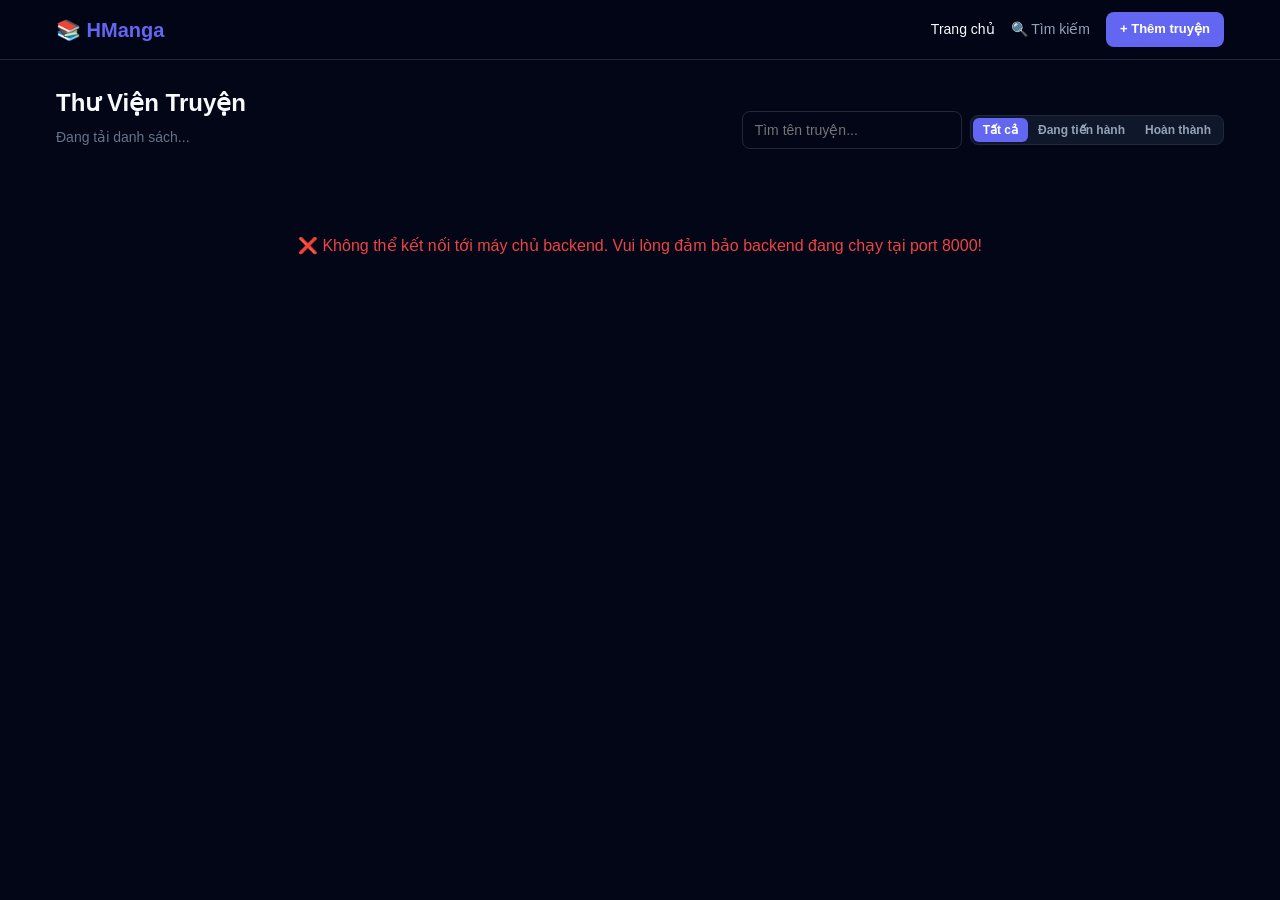
==== frontend/index.html @ 230e5580 "Migrate frontend from Next.js to HTML5, CSS3 and Vanilla JS" ====
<!DOCTYPE html>
<html lang="vi">
<head>
    <meta charset="UTF-8">
    <meta name="viewport" content="width=device-width, initial-scale=1.0">
    <title>HManga Library — Thư viện truyện tranh cá nhân</title>
    <link rel="stylesheet" href="style.css">
</head>
<body>
    <!-- Navbar -->
    <nav class="navbar">
        <div class="nav-container">
            <a href="index.html" class="nav-brand">📚 HManga</a>
            <div class="nav-links">
                <a href="index.html" class="nav-link active">Trang chủ</a>
                <a href="search.html" class="nav-link">🔍 Tìm kiếm</a>
                <a href="add.html" class="btn-add">+ Thêm truyện</a>
            </div>
        </div>
    </nav>

    <!-- Main Content -->
    <main class="main-content">
        <div class="page-header" style="display: flex; justify-content: space-between; align-items: flex-end; flex-wrap: wrap; gap: 12px;">
            <div>
                <h1 class="page-title">Thư Viện Truyện</h1>
                <p class="page-subtitle" id="comic-count">Đang tải danh sách...</p>
            </div>
            
            <!-- Quick Search & Filter Controls -->
            <div style="display: flex; gap: 8px; flex-wrap: wrap; align-items: center;">
                <input type="text" id="quick-search" class="form-control" placeholder="Tìm tên truyện..." style="width: 220px;">
                
                <div style="display: flex; background: var(--bg-card); border: 1px solid var(--border-color); border-radius: 8px; padding: 2px;">
                    <button class="btn btn-sm btn-filter active" data-status="" style="color: #fff; background: var(--primary);">Tất cả</button>
                    <button class="btn btn-sm btn-filter" data-status="ongoing" style="color: var(--text-muted); background: transparent;">Đang tiến hành</button>
                    <button class="btn btn-sm btn-filter" data-status="completed" style="color: var(--text-muted); background: transparent;">Hoàn thành</button>
                </div>
            </div>
        </div>

        <!-- Comic Grid -->
        <div id="comic-grid" class="comic-grid">
            <div style="grid-column: 1 / -1; text-align: center; padding: 60px 0; color: var(--text-dim);">
                ⏳ Đang tải thư viện truyện...
            </div>
        </div>
    </main>

    <script src="app.js"></script>
    <script>
        let currentStatus = '';
        let searchQuery = '';
        let debounceTimer;

        async function loadComics() {
            const grid = document.getElementById('comic-grid');
            const countEl = document.getElementById('comic-count');
            
            try {
                const comics = await api.getComics({ status: currentStatus, q: searchQuery });
                countEl.textContent = `${comics.length} bộ truyện trong thư viện`;

                if (comics.length === 0) {
                    grid.innerHTML = `
                        <div style="grid-column: 1 / -1; text-align: center; padding: 80px 20px;">
                            <p style="font-size: 18px; color: var(--text-muted); margin-bottom: 8px;">Chưa có bộ truyện nào phù hợp</p>
                            <p style="font-size: 14px; color: var(--text-dim); margin-bottom: 20px;">Bạn có thể bắt đầu bằng cách thêm một bộ truyện mới từ hentaifox</p>
                            <a href="add.html" class="btn btn-primary">+ Thêm truyện ngay</a>
                        </div>
                    `;
                    return;
                }

                grid.innerHTML = comics.map(comic => {
                    const coverUrl = api.getCoverUrl(comic.cover_filename);
                    const statusBadge = comic.status === 'ongoing' 
                        ? '<span class="badge badge-status badge-ongoing">Đang tiến hành</span>'
                        : '<span class="badge badge-status badge-completed">Hoàn thành</span>';
                    const oneshotBadge = comic.type === 'oneshot' 
                        ? '<span class="badge badge-oneshot">Oneshot</span>' 
                        : '';

                    const tagsHtml = (comic.tags || []).slice(0, 3).map(t => 
                        `<span class="tag-chip">${t}</span>`
                    ).join('') + ((comic.tags && comic.tags.length > 3) ? `<span class="tag-chip">+${comic.tags.length - 3}</span>` : '');

                    return `
                        <a href="detail.html?id=${comic.id}" class="comic-card">
                            <div class="card-thumb-wrapper">
                                <img src="${coverUrl}" alt="${comic.title}" class="card-thumb" referrerpolicy="no-referrer" onerror="this.src='rem.jpg'">
                                ${statusBadge}
                                ${oneshotBadge}
                            </div>
                            <div class="card-body">
                                <div class="card-title" title="${comic.title}">${comic.title}</div>
                                <div class="card-author">${comic.author || 'Tác giả chưa rõ'}</div>
                                <div class="card-tags">${tagsHtml}</div>
                            </div>
                        </a>
                    `;
                }).join('');

            } catch (err) {
                grid.innerHTML = `
                    <div style="grid-column: 1 / -1; text-align: center; padding: 60px 0; color: var(--danger);">
                        ❌ Không thể kết nối tới máy chủ backend. Vui lòng đảm bảo backend đang chạy tại port 8000!
                    </div>
                `;
            }
        }

        // Filter button clicks
        document.querySelectorAll('.btn-filter').forEach(btn => {
            btn.addEventListener('click', () => {
                document.querySelectorAll('.btn-filter').forEach(b => {
                    b.style.background = 'transparent';
                    b.style.color = 'var(--text-muted)';
                });
                btn.style.background = 'var(--primary)';
                btn.style.color = '#fff';
                currentStatus = btn.getAttribute('data-status');
                loadComics();
            });
        });

        // Search input
        document.getElementById('quick-search').addEventListener('input', (e) => {
            clearTimeout(debounceTimer);
            debounceTimer = setTimeout(() => {
                searchQuery = e.target.value.trim();
                loadComics();
            }, 300);
        });

        // Initialize
        loadComics();
    </script>
</body>
</html>
---- frontend/style.css ----
/* =========================================================================
   HMANGA LIBRARY — MODERN DARK THEME CSS
   ========================================================================= */

:root {
    --bg-main: #020617;        /* slate-950 */
    --bg-card: #0f172a;        /* slate-900 */
    --bg-input: #020617;       /* slate-950 */
    --bg-card-hover: #1e293b;  /* slate-800 */
    --border-color: #1e293b;   /* slate-800 */
    --border-hover: #334155;   /* slate-700 */
    
    --primary: #6366f1;        /* indigo-500 */
    --primary-hover: #4f46e5;  /* indigo-600 */
    --primary-glow: rgba(99, 102, 241, 0.2);

    --text-main: #f8fafc;      /* slate-50 */
    --text-muted: #94a3b8;     /* slate-400 */
    --text-dim: #64748b;       /* slate-500 */

    --success: #10b981;        /* emerald-500 */
    --warning: #f59e0b;        /* amber-500 */
    --danger: #ef4444;         /* red-500 */
    --info: #0ea5e9;           /* sky-500 */
}

* {
    box-sizing: border-box;
    margin: 0;
    padding: 0;
    font-family: -apple-system, BlinkMacSystemFont, "Segoe UI", Roboto, Oxygen, Ubuntu, Cantarell, "Open Sans", sans-serif;
}

body {
    background-color: var(--bg-main);
    color: var(--text-main);
    line-height: 1.6;
    min-height: 100vh;
}

/* ==================== NAVBAR ==================== */
.navbar {
    position: sticky;
    top: 0;
    z-index: 50;
    background: rgba(2, 6, 23, 0.85);
    backdrop-filter: blur(12px);
    border-bottom: 1px solid var(--border-color);
    height: 60px;
}

.nav-container {
    max-width: 1200px;
    margin: 0 auto;
    padding: 0 16px;
    height: 100%;
    display: flex;
    align-items: center;
    justify-content: space-between;
}

.nav-brand {
    font-size: 20px;
    font-weight: 800;
    color: var(--primary);
    text-decoration: none;
    display: flex;
    align-items: center;
    gap: 8px;
    transition: color 0.2s;
}

.nav-brand:hover {
    color: #818cf8;
}

.nav-links {
    display: flex;
    align-items: center;
    gap: 16px;
}

.nav-link {
    color: var(--text-muted);
    text-decoration: none;
    font-size: 14px;
    font-weight: 500;
    transition: color 0.2s;
}

.nav-link:hover, .nav-link.active {
    color: var(--text-main);
}

.btn-add {
    background: var(--primary);
    color: #fff;
    padding: 7px 14px;
    border-radius: 8px;
    text-decoration: none;
    font-size: 13px;
    font-weight: 600;
    display: inline-flex;
    align-items: center;
    gap: 6px;
    transition: background 0.2s, transform 0.1s;
}

.btn-add:hover {
    background: var(--primary-hover);
    transform: translateY(-1px);
}

/* ==================== MAIN LAYOUT ==================== */
.main-content {
    max-width: 1200px;
    margin: 0 auto;
    padding: 24px 16px;
}

.page-header {
    margin-bottom: 24px;
}

.page-title {
    font-size: 24px;
    font-weight: 700;
    color: var(--text-main);
    display: flex;
    align-items: center;
    gap: 10px;
}

.page-subtitle {
    font-size: 14px;
    color: var(--text-dim);
    margin-top: 4px;
}

/* ==================== BUTTONS ==================== */
.btn {
    display: inline-flex;
    align-items: center;
    justify-content: center;
    gap: 8px;
    padding: 9px 16px;
    border-radius: 8px;
    font-size: 14px;
    font-weight: 600;
    cursor: pointer;
    border: none;
    transition: all 0.2s;
    text-decoration: none;
}

.btn-primary {
    background: var(--primary);
    color: #fff;
}
.btn-primary:hover {
    background: var(--primary-hover);
    box-shadow: 0 4px 12px var(--primary-glow);
}

.btn-secondary {
    background: var(--bg-card);
    border: 1px solid var(--border-color);
    color: var(--text-main);
}
.btn-secondary:hover {
    background: var(--bg-card-hover);
    border-color: var(--border-hover);
}

.btn-danger {
    background: rgba(239, 68, 68, 0.15);
    border: 1px solid rgba(239, 68, 68, 0.3);
    color: var(--danger);
}
.btn-danger:hover {
    background: rgba(239, 68, 68, 0.25);
}

.btn-warning {
    background: rgba(245, 158, 11, 0.15);
    border: 1px solid rgba(245, 158, 11, 0.3);
    color: var(--warning);
}
.btn-warning:hover {
    background: rgba(245, 158, 11, 0.25);
}

.btn-sm {
    padding: 5px 10px;
    font-size: 12px;
    border-radius: 6px;
}

.btn:disabled {
    opacity: 0.5;
    cursor: not-allowed;
    pointer-events: none;
}

/* ==================== CARDS & GRIDS ==================== */
.card {
    background: var(--bg-card);
    border: 1px solid var(--border-color);
    border-radius: 12px;
    padding: 20px;
    margin-bottom: 20px;
}

.comic-grid {
    display: grid;
    grid-template-columns: repeat(auto-fill, minmax(180px, 1fr));
    gap: 16px;
}

@media (max-width: 640px) {
    .comic-grid {
        grid-template-columns: repeat(2, 1fr);
        gap: 12px;
    }
}

.comic-card {
    background: var(--bg-card);
    border: 1px solid var(--border-color);
    border-radius: 12px;
    overflow: hidden;
    text-decoration: none;
    color: inherit;
    display: flex;
    flex-direction: column;
    transition: transform 0.2s, border-color 0.2s, box-shadow 0.2s;
    position: relative;
}

.comic-card:hover {
    transform: translateY(-4px);
    border-color: rgba(99, 102, 241, 0.5);
    box-shadow: 0 10px 24px rgba(0, 0, 0, 0.5), 0 0 15px var(--primary-glow);
}

.card-thumb-wrapper {
    position: relative;
    aspect-ratio: 3 / 4;
    background: #090d16;
    overflow: hidden;
}

.card-thumb {
    width: 100%;
    height: 100%;
    object-fit: cover;
    display: block;
    transition: transform 0.3s ease;
}

.comic-card:hover .card-thumb {
    transform: scale(1.04);
}

.badge {
    display: inline-block;
    padding: 2px 7px;
    border-radius: 4px;
    font-size: 11px;
    font-weight: 600;
    text-transform: capitalize;
}

.badge-status {
    position: absolute;
    top: 8px;
    right: 8px;
    backdrop-filter: blur(8px);
}

.badge-ongoing {
    background: rgba(16, 185, 129, 0.2);
    color: var(--success);
    border: 1px solid rgba(16, 185, 129, 0.3);
}

.badge-completed {
    background: rgba(14, 165, 233, 0.2);
    color: var(--info);
    border: 1px solid rgba(14, 165, 233, 0.3);
}

.badge-oneshot {
    position: absolute;
    top: 8px;
    left: 8px;
    background: rgba(245, 158, 11, 0.2);
    color: var(--warning);
    border: 1px solid rgba(245, 158, 11, 0.3);
    backdrop-filter: blur(8px);
}

.card-body {
    padding: 12px;
    display: flex;
    flex-direction: column;
    flex: 1;
}

.card-title {
    font-size: 14px;
    font-weight: 600;
    color: var(--text-main);
    overflow: hidden;
    text-overflow: ellipsis;
    white-space: nowrap;
    margin-bottom: 4px;
}

.comic-card:hover .card-title {
    color: #818cf8;
}

.card-author {
    font-size: 12px;
    color: var(--text-dim);
    overflow: hidden;
    text-overflow: ellipsis;
    white-space: nowrap;
}

.card-tags {
    display: flex;
    flex-wrap: wrap;
    gap: 4px;
    margin-top: 8px;
}

.tag-chip {
    font-size: 10px;
    padding: 2px 6px;
    border-radius: 4px;
    background: rgba(99, 102, 241, 0.12);
    color: #a5b4fc;
    border: 1px solid rgba(99, 102, 241, 0.2);
}

/* ==================== FORMS & INPUTS ==================== */
.form-group {
    margin-bottom: 16px;
}

.form-label {
    display: block;
    font-size: 13px;
    font-weight: 600;
    color: var(--text-muted);
    margin-bottom: 6px;
}

.form-control {
    width: 100%;
    background: var(--bg-input);
    border: 1px solid var(--border-color);
    border-radius: 8px;
    padding: 10px 12px;
    color: var(--text-main);
    font-size: 14px;
    outline: none;
    transition: border-color 0.2s;
}

.form-control:focus {
    border-color: var(--primary);
}

.form-row {
    display: grid;
    grid-template-columns: 1fr 1fr;
    gap: 16px;
}

@media (max-width: 640px) {
    .form-row {
        grid-template-columns: 1fr;
    }
}

/* Tag Input Component */
.tag-input-container {
    display: flex;
    flex-wrap: wrap;
    align-items: center;
    gap: 6px;
    background: var(--bg-input);
    border: 1px solid var(--border-color);
    border-radius: 8px;
    padding: 8px 10px;
    min-height: 42px;
    cursor: text;
}

.tag-input-container:focus-within {
    border-color: var(--primary);
}

.tag-badge {
    display: inline-flex;
    align-items: center;
    gap: 5px;
    padding: 3px 8px;
    border-radius: 6px;
    font-size: 12px;
    background: rgba(99, 102, 241, 0.15);
    color: #a5b4fc;
    border: 1px solid rgba(99, 102, 241, 0.25);
}

.tag-remove {
    cursor: pointer;
    color: #818cf8;
    font-weight: bold;
}
.tag-remove:hover {
    color: var(--danger);
}

.tag-text-input {
    flex: 1;
    min-width: 120px;
    background: transparent;
    border: none;
    color: var(--text-main);
    font-size: 13px;
    outline: none;
}

/* ==================== URL CHECKER BOX ==================== */
.url-checker-box {
    background: #090d16;
    border: 1px solid var(--border-color);
    border-radius: 10px;
    padding: 16px;
    margin-bottom: 20px;
}

.preview-list {
    max-height: 160px;
    overflow-y: auto;
    background: #050811;
    border: 1px solid var(--border-color);
    border-radius: 8px;
    padding: 8px;
    font-family: monospace;
    font-size: 12px;
    color: var(--text-muted);
}

.preview-item {
    display: flex;
    align-items: center;
    justify-content: space-between;
    padding: 3px 6px;
    border-radius: 4px;
}
.preview-item:nth-child(odd) {
    background: rgba(255, 255, 255, 0.02);
}

/* ==================== MODALS ==================== */
.modal-overlay {
    position: fixed;
    top: 0;
    left: 0;
    right: 0;
    bottom: 0;
    background: rgba(0, 0, 0, 0.75);
    backdrop-filter: blur(6px);
    display: none;
    align-items: center;
    justify-content: center;
    z-index: 100;
    padding: 16px;
}

.modal-overlay.active {
    display: flex;
}

.modal-card {
    background: var(--bg-card);
    border: 1px solid var(--border-color);
    border-radius: 14px;
    padding: 24px;
    width: 100%;
    max-width: 520px;
    max-height: 90vh;
    overflow-y: auto;
    box-shadow: 0 20px 40px rgba(0, 0, 0, 0.8);
    animation: modalPop 0.2s ease;
}

@keyframes modalPop {
    from { opacity: 0; transform: scale(0.95); }
    to { opacity: 1; transform: scale(1); }
}

.modal-header {
    display: flex;
    align-items: center;
    justify-content: space-between;
    margin-bottom: 16px;
    padding-bottom: 12px;
    border-bottom: 1px solid var(--border-color);
}

.modal-title {
    font-size: 18px;
    font-weight: 700;
    color: var(--text-main);
}

.modal-close {
    background: transparent;
    border: none;
    color: var(--text-dim);
    font-size: 20px;
    cursor: pointer;
}
.modal-close:hover {
    color: var(--text-main);
}

.modal-actions {
    display: flex;
    justify-content: flex-end;
    gap: 10px;
    margin-top: 20px;
    padding-top: 16px;
    border-top: 1px solid var(--border-color);
}

/* ==================== READER STYLES ==================== */
.reader-toolbar {
    position: sticky;
    top: 0;
    z-index: 40;
    background: rgba(2, 6, 23, 0.9);
    backdrop-filter: blur(10px);
    border-bottom: 1px solid var(--border-color);
    padding: 10px 16px;
}

.reader-toolbar-inner {
    max-width: 900px;
    margin: 0 auto;
    display: flex;
    align-items: center;
    justify-content: space-between;
}

.reader-container {
    max-width: 900px;
    margin: 0 auto;
    padding: 16px 0;
}

.scroll-mode-view {
    display: flex;
    flex-direction: column;
    align-items: center;
}

.scroll-mode-view img {
    width: 100%;
    max-width: 900px;
    height: auto;
    display: block;
}

.page-mode-view {
    display: flex;
    flex-direction: column;
    align-items: center;
    min-height: 70vh;
    justify-content: center;
}

.page-mode-view img {
    max-width: 100%;
    max-height: 85vh;
    height: auto;
    box-shadow: 0 10px 30px rgba(0, 0, 0, 0.8);
    border-radius: 4px;
}

.page-nav-controls {
    display: flex;
    align-items: center;
    gap: 16px;
    margin-top: 16px;
}

/* ==================== TOAST NOTIFICATIONS ==================== */
#toast-container {
    position: fixed;
    bottom: 24px;
    right: 24px;
    z-index: 1000;
    display: flex;
    flex-direction: column;
    gap: 10px;
}

.toast {
    padding: 12px 18px;
    border-radius: 8px;
    font-size: 13px;
    font-weight: 500;
    color: #fff;
    box-shadow: 0 8px 20px rgba(0, 0, 0, 0.6);
    display: flex;
    align-items: center;
    gap: 8px;
    animation: toastSlide 0.3s ease;
}

@keyframes toastSlide {
    from { opacity: 0; transform: translateY(10px); }
    to { opacity: 1; transform: translateY(0); }
}

.toast-success { background: #065f46; border: 1px solid #059669; }
.toast-error { background: #991b1b; border: 1px solid #dc2626; }
.toast-info { background: #1e40af; border: 1px solid #2563eb; }
.toast-warning { background: #92400e; border: 1px solid #d97706; }
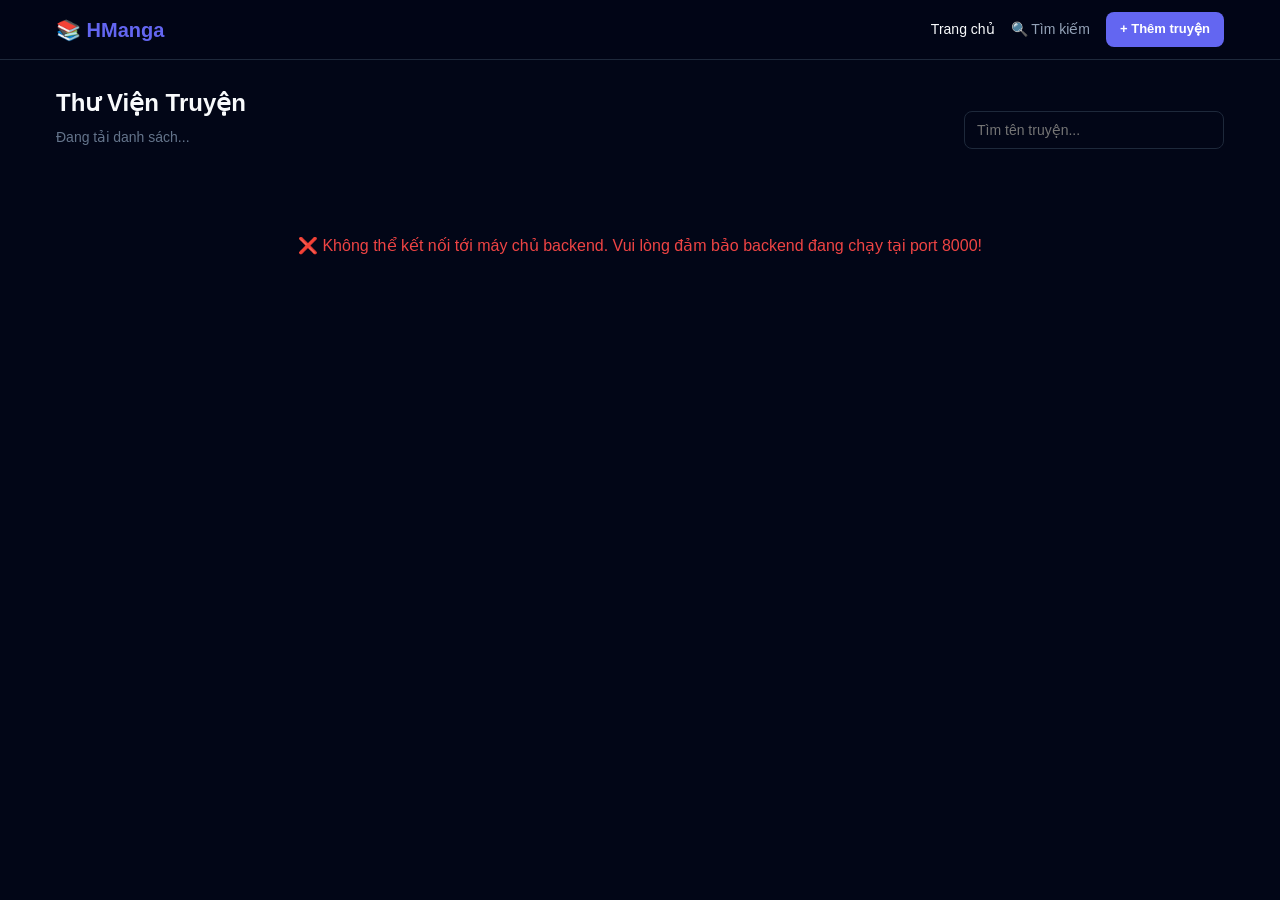
==== commit 32a5ec2a: "Remove comic type and status columns, order comics sequentially by ID" ====
--- a/frontend/index.html
+++ b/frontend/index.html
@@ -27,15 +27,9 @@
                 <p class="page-subtitle" id="comic-count">Đang tải danh sách...</p>
             </div>
             
-            <!-- Quick Search & Filter Controls -->
-            <div style="display: flex; gap: 8px; flex-wrap: wrap; align-items: center;">
-                <input type="text" id="quick-search" class="form-control" placeholder="Tìm tên truyện..." style="width: 220px;">
-                
-                <div style="display: flex; background: var(--bg-card); border: 1px solid var(--border-color); border-radius: 8px; padding: 2px;">
-                    <button class="btn btn-sm btn-filter active" data-status="" style="color: #fff; background: var(--primary);">Tất cả</button>
-                    <button class="btn btn-sm btn-filter" data-status="ongoing" style="color: var(--text-muted); background: transparent;">Đang tiến hành</button>
-                    <button class="btn btn-sm btn-filter" data-status="completed" style="color: var(--text-muted); background: transparent;">Hoàn thành</button>
-                </div>
+            <!-- Quick Search Control -->
+            <div style="display: flex; gap: 8px; align-items: center;">
+                <input type="text" id="quick-search" class="form-control" placeholder="Tìm tên truyện..." style="width: 260px;">
             </div>
         </div>
 
@@ -49,7 +43,6 @@
 
     <script src="app.js"></script>
     <script>
-        let currentStatus = '';
         let searchQuery = '';
         let debounceTimer;
 
@@ -58,14 +51,14 @@
             const countEl = document.getElementById('comic-count');
             
             try {
-                const comics = await api.getComics({ status: currentStatus, q: searchQuery });
+                const comics = await api.getComics({ q: searchQuery });
                 countEl.textContent = `${comics.length} bộ truyện trong thư viện`;
 
                 if (comics.length === 0) {
                     grid.innerHTML = `
                         <div style="grid-column: 1 / -1; text-align: center; padding: 80px 20px;">
-                            <p style="font-size: 18px; color: var(--text-muted); margin-bottom: 8px;">Chưa có bộ truyện nào phù hợp</p>
-                            <p style="font-size: 14px; color: var(--text-dim); margin-bottom: 20px;">Bạn có thể bắt đầu bằng cách thêm một bộ truyện mới từ hentaifox</p>
+                            <p style="font-size: 18px; color: var(--text-muted); margin-bottom: 8px;">Chưa có bộ truyện nào</p>
+                            <p style="font-size: 14px; color: var(--text-dim); margin-bottom: 20px;">Bắt đầu bằng cách thêm một bộ truyện mới từ hentaifox</p>
                             <a href="add.html" class="btn btn-primary">+ Thêm truyện ngay</a>
                         </div>
                     `;
@@ -74,13 +67,6 @@
 
                 grid.innerHTML = comics.map(comic => {
                     const coverUrl = api.getCoverUrl(comic.cover_filename);
-                    const statusBadge = comic.status === 'ongoing' 
-                        ? '<span class="badge badge-status badge-ongoing">Đang tiến hành</span>'
-                        : '<span class="badge badge-status badge-completed">Hoàn thành</span>';
-                    const oneshotBadge = comic.type === 'oneshot' 
-                        ? '<span class="badge badge-oneshot">Oneshot</span>' 
-                        : '';
-
                     const tagsHtml = (comic.tags || []).slice(0, 3).map(t => 
                         `<span class="tag-chip">${t}</span>`
                     ).join('') + ((comic.tags && comic.tags.length > 3) ? `<span class="tag-chip">+${comic.tags.length - 3}</span>` : '');
@@ -89,8 +75,6 @@
                         <a href="detail.html?id=${comic.id}" class="comic-card">
                             <div class="card-thumb-wrapper">
                                 <img src="${coverUrl}" alt="${comic.title}" class="card-thumb" referrerpolicy="no-referrer" onerror="this.src='rem.jpg'">
-                                ${statusBadge}
-                                ${oneshotBadge}
                             </div>
                             <div class="card-body">
                                 <div class="card-title" title="${comic.title}">${comic.title}</div>
@@ -110,20 +94,6 @@
             }
         }
 
-        // Filter button clicks
-        document.querySelectorAll('.btn-filter').forEach(btn => {
-            btn.addEventListener('click', () => {
-                document.querySelectorAll('.btn-filter').forEach(b => {
-                    b.style.background = 'transparent';
-                    b.style.color = 'var(--text-muted)';
-                });
-                btn.style.background = 'var(--primary)';
-                btn.style.color = '#fff';
-                currentStatus = btn.getAttribute('data-status');
-                loadComics();
-            });
-        });
-
         // Search input
         document.getElementById('quick-search').addEventListener('input', (e) => {
             clearTimeout(debounceTimer);
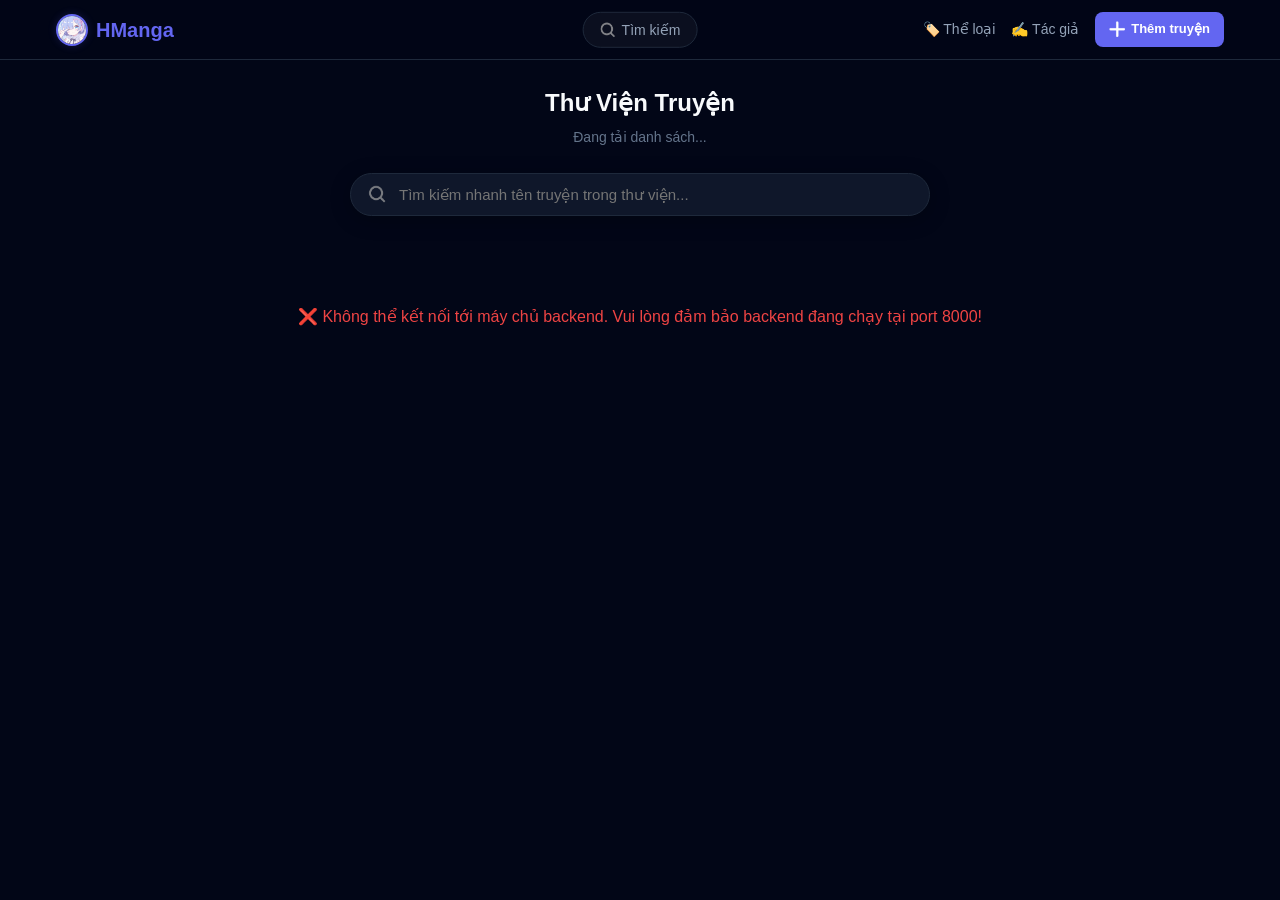
==== commit 697f3223: "Add Tags and Authors management modules, remove personal_note, enhance UI with autocomplete and quic" ====
--- a/frontend/index.html
+++ b/frontend/index.html
@@ -1,39 +1,67 @@
+<!--
+  HManga Library — Trang Chủ Thư Viện Truyện (index.html)
+  ======================================================
+  Nhiệm vụ:
+  - Hiển thị danh sách tất cả các bộ truyện đã lưu trong thư viện dưới dạng lưới thẻ (Grid Cards).
+  - Thanh tìm kiếm nhanh thời gian thực (live search with debounce).
+  - Thanh điều hướng (Navbar) với logo thương hiệu, nút tìm kiếm trung tâm và nút thêm truyện.
+-->
 <!DOCTYPE html>
 <html lang="vi">
 <head>
     <meta charset="UTF-8">
     <meta name="viewport" content="width=device-width, initial-scale=1.0">
     <title>HManga Library — Thư viện truyện tranh cá nhân</title>
+    <!-- Favicon website -->
+    <link rel="icon" type="image/jpeg" href="rem.jpg">
+    <!-- File stylesheet dùng chung -->
     <link rel="stylesheet" href="style.css">
 </head>
 <body>
-    <!-- Navbar -->
+    <!-- 1. Thanh điều hướng trên cùng (Navbar) -->
     <nav class="navbar">
         <div class="nav-container">
-            <a href="index.html" class="nav-brand">📚 HManga</a>
+            <!-- Logo thương hiệu và tên ứng dụng -->
+            <a href="index.html" class="nav-brand">
+                <img src="rem.jpg" alt="HManga Logo" class="nav-logo">
+                <span>HManga</span>
+            </a>
+
+            <!-- Nút tìm kiếm đặt ở chính giữa Navbar -->
+            <div class="nav-center">
+                <a href="search.html" class="nav-link nav-search-pill">
+                    <img src="data-icon/search.png" alt="Tìm kiếm" class="nav-icon">
+                    <span>Tìm kiếm</span>
+                </a>
+            </div>
+
+            <!-- Các nút hành động bên phải Navbar -->
             <div class="nav-links">
-                <a href="index.html" class="nav-link active">Trang chủ</a>
-                <a href="search.html" class="nav-link">🔍 Tìm kiếm</a>
-                <a href="add.html" class="btn-add">+ Thêm truyện</a>
+                <a href="tags.html" class="nav-link">🏷️ Thể loại</a>
+                <a href="authors.html" class="nav-link">✍️ Tác giả</a>
+                <a href="add.html" class="btn-add">
+                    <img src="data-icon/plus.png" alt="Thêm" class="nav-icon">
+                    <span>Thêm truyện</span>
+                </a>
             </div>
         </div>
     </nav>
 
-    <!-- Main Content -->
+    <!-- 2. Khu vực nội dung chính (Main Content) -->
     <main class="main-content">
-        <div class="page-header" style="display: flex; justify-content: space-between; align-items: flex-end; flex-wrap: wrap; gap: 12px;">
-            <div>
-                <h1 class="page-title">Thư Viện Truyện</h1>
-                <p class="page-subtitle" id="comic-count">Đang tải danh sách...</p>
-            </div>
-            
-            <!-- Quick Search Control -->
-            <div style="display: flex; gap: 8px; align-items: center;">
-                <input type="text" id="quick-search" class="form-control" placeholder="Tìm tên truyện..." style="width: 260px;">
-            </div>
+        <!-- Tiêu đề trang và số lượng truyện hiện có -->
+        <div class="page-header" style="text-align: center;">
+            <h1 class="page-title" style="justify-content: center;">Thư Viện Truyện</h1>
+            <p class="page-subtitle" id="comic-count">Đang tải danh sách...</p>
         </div>
 
-        <!-- Comic Grid -->
+        <!-- Ô tìm kiếm nhanh chính giữa màn hình (Quick Search Bar) -->
+        <div class="search-box-centered">
+            <img src="data-icon/search.png" alt="Search" class="search-icon">
+            <input type="text" id="quick-search" class="search-input" placeholder="Tìm kiếm nhanh tên truyện trong thư viện...">
+        </div>
+
+        <!-- Lưới hiển thị danh sách thẻ truyện (Comic Cards Grid) -->
         <div id="comic-grid" class="comic-grid">
             <div style="grid-column: 1 / -1; text-align: center; padding: 60px 0; color: var(--text-dim);">
                 ⏳ Đang tải thư viện truyện...
@@ -41,19 +69,26 @@
         </div>
     </main>
 
+    <!-- Nạp file JavaScript tiện ích dùng chung -->
     <script src="app.js"></script>
     <script>
+        // Biến lưu từ khóa tìm kiếm và bộ đếm thời gian debounce
         let searchQuery = '';
         let debounceTimer;
 
+        /**
+         * Hàm tải danh sách truyện từ Backend API và hiển thị lên giao diện
+         */
         async function loadComics() {
             const grid = document.getElementById('comic-grid');
             const countEl = document.getElementById('comic-count');
             
             try {
+                // Gọi API lấy danh sách truyện kèm từ khóa tìm kiếm (nếu có)
                 const comics = await api.getComics({ q: searchQuery });
                 countEl.textContent = `${comics.length} bộ truyện trong thư viện`;
 
+                // Trường hợp thư viện chưa có truyện nào
                 if (comics.length === 0) {
                     grid.innerHTML = `
                         <div style="grid-column: 1 / -1; text-align: center; padding: 80px 20px;">
@@ -65,6 +100,7 @@
                     return;
                 }
 
+                // Render danh sách các thẻ truyện
                 grid.innerHTML = comics.map(comic => {
                     const coverUrl = api.getCoverUrl(comic.cover_filename);
                     const tagsHtml = (comic.tags || []).slice(0, 3).map(t => 
@@ -86,6 +122,7 @@
                 }).join('');
 
             } catch (err) {
+                // Hiển thị thông báo khi không thể kết nối tới backend
                 grid.innerHTML = `
                     <div style="grid-column: 1 / -1; text-align: center; padding: 60px 0; color: var(--danger);">
                         ❌ Không thể kết nối tới máy chủ backend. Vui lòng đảm bảo backend đang chạy tại port 8000!
@@ -94,7 +131,7 @@
             }
         }
 
-        // Search input
+        // Lắng nghe sự kiện gõ tìm kiếm nhanh với kỹ thuật debounce (300ms) tránh spam API
         document.getElementById('quick-search').addEventListener('input', (e) => {
             clearTimeout(debounceTimer);
             debounceTimer = setTimeout(() => {
@@ -103,7 +140,7 @@
             }, 300);
         });
 
-        // Initialize
+        // Khởi chạy tải danh sách truyện khi trang vừa nạp xong
         loadComics();
     </script>
 </body>
--- a/frontend/style.css
+++ b/frontend/style.css
@@ -57,6 +57,32 @@
     display: flex;
     align-items: center;
     justify-content: space-between;
+    position: relative;
+}
+
+.nav-center {
+    position: absolute;
+    left: 50%;
+    top: 50%;
+    transform: translate(-50%, -50%);
+    display: flex;
+    align-items: center;
+    justify-content: center;
+}
+
+.nav-search-pill {
+    padding: 6px 16px;
+    background: rgba(255, 255, 255, 0.04);
+    border: 1px solid var(--border-color);
+    border-radius: 20px;
+    transition: all 0.2s ease;
+}
+
+.nav-search-pill:hover, .nav-search-pill.active {
+    background: rgba(99, 102, 241, 0.1);
+    border-color: var(--primary);
+    color: var(--text-main);
+    box-shadow: 0 0 12px var(--primary-glow);
 }
 
 .nav-brand {
@@ -74,6 +100,23 @@
     color: #818cf8;
 }
 
+.nav-logo {
+    width: 32px;
+    height: 32px;
+    border-radius: 50%;
+    object-fit: cover;
+    border: 2px solid var(--primary);
+    box-shadow: 0 0 8px var(--primary-glow);
+    display: inline-block;
+    vertical-align: middle;
+    transition: transform 0.2s ease, border-color 0.2s ease;
+}
+
+.nav-brand:hover .nav-logo {
+    transform: scale(1.08);
+    border-color: #818cf8;
+}
+
 .nav-links {
     display: flex;
     align-items: center;
@@ -85,11 +128,34 @@
     text-decoration: none;
     font-size: 14px;
     font-weight: 500;
+    display: inline-flex;
+    align-items: center;
+    gap: 6px;
     transition: color 0.2s;
 }
 
 .nav-link:hover, .nav-link.active {
     color: var(--text-main);
+}
+
+.nav-icon {
+    width: 16px;
+    height: 16px;
+    object-fit: contain;
+    display: inline-block;
+    vertical-align: middle;
+    filter: brightness(0) invert(0.7);
+    transition: filter 0.2s ease, transform 0.2s ease;
+}
+
+.nav-link:hover .nav-icon,
+.nav-link.active .nav-icon {
+    filter: brightness(0) invert(1);
+    transform: scale(1.1);
+}
+
+.btn-add .nav-icon {
+    filter: brightness(0) invert(1);
 }
 
 .btn-add {
@@ -135,6 +201,52 @@
     font-size: 14px;
     color: var(--text-dim);
     margin-top: 4px;
+}
+
+/* ==================== CENTERED SEARCH BOX ==================== */
+.search-box-centered {
+    display: flex;
+    justify-content: center;
+    align-items: center;
+    margin: 20px auto 28px auto;
+    width: 100%;
+    max-width: 580px;
+    position: relative;
+}
+
+.search-box-centered .search-icon {
+    position: absolute;
+    left: 18px;
+    top: 50%;
+    transform: translateY(-50%);
+    width: 18px;
+    height: 18px;
+    filter: brightness(0) invert(0.65);
+    pointer-events: none;
+    transition: filter 0.2s ease;
+}
+
+.search-box-centered:focus-within .search-icon {
+    filter: brightness(0) invert(1);
+}
+
+.search-box-centered .search-input {
+    width: 100%;
+    padding: 12px 20px 12px 48px;
+    border-radius: 28px;
+    font-size: 15px;
+    background: var(--bg-card);
+    border: 1px solid var(--border-color);
+    color: var(--text-main);
+    box-shadow: 0 4px 20px rgba(0, 0, 0, 0.25);
+    outline: none;
+    transition: border-color 0.2s ease, box-shadow 0.2s ease, background-color 0.2s ease;
+}
+
+.search-box-centered .search-input:focus {
+    border-color: var(--primary);
+    background: #131d36;
+    box-shadow: 0 0 0 3px var(--primary-glow), 0 4px 24px rgba(99, 102, 241, 0.2);
 }
 
 /* ==================== BUTTONS ==================== */
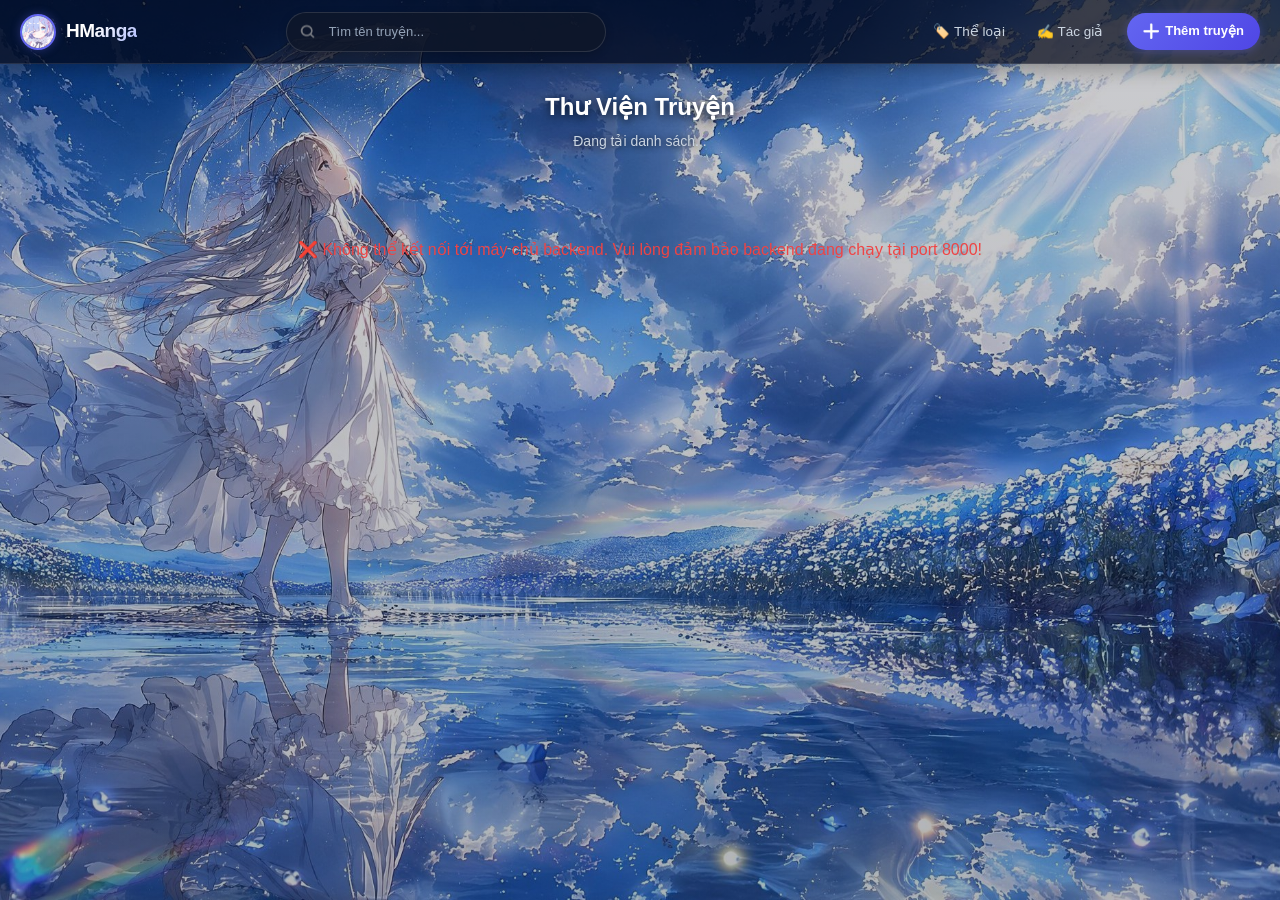
==== commit 0ae1fc4e: "Add comprehensive, detailed Vietnamese comments across entire project (Backend, Frontend, Database, " ====
--- a/frontend/index.html
+++ b/frontend/index.html
@@ -2,9 +2,10 @@
   HManga Library — Trang Chủ Thư Viện Truyện (index.html)
   ======================================================
   Nhiệm vụ:
-  - Hiển thị danh sách tất cả các bộ truyện đã lưu trong thư viện dưới dạng lưới thẻ (Grid Cards).
-  - Thanh tìm kiếm nhanh thời gian thực (live search with debounce).
-  - Thanh điều hướng (Navbar) với logo thương hiệu, nút tìm kiếm trung tâm và nút thêm truyện.
+  1. Hiển thị danh sách tất cả các bộ truyện đã lưu trong thư viện dưới dạng lưới thẻ (Grid Cards).
+  2. Thanh tìm kiếm nhanh thời gian thực (Live Search với Debounce 300ms chống spam request).
+  3. Thanh điều hướng (Navbar) với logo thương hiệu, ô tìm kiếm trung tâm và liên kết trang (Thể loại, Tác giả, Thêm truyện).
+  4. Hiển thị ảnh bìa tải từ server (/api/covers/{filename}) kèm ảnh dự phòng (rem.jpg) nếu lỗi.
 -->
 <!DOCTYPE html>
 <html lang="vi">
@@ -24,20 +25,28 @@
             <!-- Logo thương hiệu và tên ứng dụng -->
             <a href="index.html" class="nav-brand">
                 <img src="rem.jpg" alt="HManga Logo" class="nav-logo">
-                <span>HManga</span>
+                <span class="nav-brand-text">HManga</span>
             </a>
 
-            <!-- Nút tìm kiếm đặt ở chính giữa Navbar -->
+            <!-- Thanh tìm kiếm chính giữa Navbar dạng Quick Search & Advanced Button -->
             <div class="nav-center">
-                <a href="search.html" class="nav-link nav-search-pill">
-                    <img src="data-icon/search.png" alt="Tìm kiếm" class="nav-icon">
-                    <span>Tìm kiếm</span>
-                </a>
+                <form class="quick-search-form" id="quickSearchForm" action="search.html" method="GET" autocomplete="off" onsubmit="event.preventDefault();">
+                    <div class="quick-search-wrapper">
+                        <img src="data-icon/search.png" alt="Search" class="quick-search-icon">
+                        <input type="search" name="s" id="inputQuickSearch" class="quick-search-input" placeholder="Tìm tên truyện..." autocomplete="off">
+                    </div>
+                    <a href="search.html" id="btnGoAdvanced" class="btn-go-advanced" title="Advanced Search">
+                        <svg class="bolt-icon" viewBox="0 0 24 24">
+                            <path d="M13 2L3 14h9l-1 8 10-12h-9l1-8z"/>
+                        </svg>
+                        <span>Advanced<span class="btn-text-hide-mobile"> Search</span></span>
+                    </a>
+                </form>
             </div>
 
             <!-- Các nút hành động bên phải Navbar -->
             <div class="nav-links">
-                <a href="tags.html" class="nav-link">🏷️ Thể loại</a>
+                <a href="genres.html" class="nav-link">🏷️ Thể loại</a>
                 <a href="authors.html" class="nav-link">✍️ Tác giả</a>
                 <a href="add.html" class="btn-add">
                     <img src="data-icon/plus.png" alt="Thêm" class="nav-icon">
@@ -55,12 +64,6 @@
             <p class="page-subtitle" id="comic-count">Đang tải danh sách...</p>
         </div>
 
-        <!-- Ô tìm kiếm nhanh chính giữa màn hình (Quick Search Bar) -->
-        <div class="search-box-centered">
-            <img src="data-icon/search.png" alt="Search" class="search-icon">
-            <input type="text" id="quick-search" class="search-input" placeholder="Tìm kiếm nhanh tên truyện trong thư viện...">
-        </div>
-
         <!-- Lưới hiển thị danh sách thẻ truyện (Comic Cards Grid) -->
         <div id="comic-grid" class="comic-grid">
             <div style="grid-column: 1 / -1; text-align: center; padding: 60px 0; color: var(--text-dim);">
@@ -72,23 +75,22 @@
     <!-- Nạp file JavaScript tiện ích dùng chung -->
     <script src="app.js"></script>
     <script>
-        // Biến lưu từ khóa tìm kiếm và bộ đếm thời gian debounce
         let searchQuery = '';
         let debounceTimer;
 
         /**
-         * Hàm tải danh sách truyện từ Backend API và hiển thị lên giao diện
+         * Tải danh sách truyện từ Backend API và hiển thị lên lưới giao diện
          */
         async function loadComics() {
             const grid = document.getElementById('comic-grid');
             const countEl = document.getElementById('comic-count');
             
             try {
-                // Gọi API lấy danh sách truyện kèm từ khóa tìm kiếm (nếu có)
+                // Gọi API lấy danh sách truyện (có thể kèm từ khóa tìm kiếm)
                 const comics = await api.getComics({ q: searchQuery });
                 countEl.textContent = `${comics.length} bộ truyện trong thư viện`;
 
-                // Trường hợp thư viện chưa có truyện nào
+                // Nếu thư viện còn trống
                 if (comics.length === 0) {
                     grid.innerHTML = `
                         <div style="grid-column: 1 / -1; text-align: center; padding: 80px 20px;">
@@ -100,12 +102,13 @@
                     return;
                 }
 
-                // Render danh sách các thẻ truyện
+                // Render danh sách các thẻ truyện (Comic Cards)
                 grid.innerHTML = comics.map(comic => {
                     const coverUrl = api.getCoverUrl(comic.cover_filename);
-                    const tagsHtml = (comic.tags || []).slice(0, 3).map(t => 
-                        `<span class="tag-chip">${t}</span>`
-                    ).join('') + ((comic.tags && comic.tags.length > 3) ? `<span class="tag-chip">+${comic.tags.length - 3}</span>` : '');
+                    // Hiển thị tối đa 3 thể loại đầu tiên, nếu nhiều hơn thì hiển thị thêm badge +N
+                    const genresHtml = (comic.genres || []).slice(0, 3).map(g => 
+                        `<span class="tag-chip">${g}</span>`
+                    ).join('') + ((comic.genres && comic.genres.length > 3) ? `<span class="tag-chip">+${comic.genres.length - 3}</span>` : '');
 
                     return `
                         <a href="detail.html?id=${comic.id}" class="comic-card">
@@ -115,14 +118,13 @@
                             <div class="card-body">
                                 <div class="card-title" title="${comic.title}">${comic.title}</div>
                                 <div class="card-author">${comic.author || 'Tác giả chưa rõ'}</div>
-                                <div class="card-tags">${tagsHtml}</div>
+                                <div class="card-tags">${genresHtml}</div>
                             </div>
                         </a>
                     `;
                 }).join('');
 
             } catch (err) {
-                // Hiển thị thông báo khi không thể kết nối tới backend
                 grid.innerHTML = `
                     <div style="grid-column: 1 / -1; text-align: center; padding: 60px 0; color: var(--danger);">
                         ❌ Không thể kết nối tới máy chủ backend. Vui lòng đảm bảo backend đang chạy tại port 8000!
@@ -131,16 +133,28 @@
             }
         }
 
-        // Lắng nghe sự kiện gõ tìm kiếm nhanh với kỹ thuật debounce (300ms) tránh spam API
-        document.getElementById('quick-search').addEventListener('input', (e) => {
-            clearTimeout(debounceTimer);
-            debounceTimer = setTimeout(() => {
-                searchQuery = e.target.value.trim();
-                loadComics();
-            }, 300);
-        });
+        // Đọc từ khóa tìm kiếm ban đầu từ URL Query (nếu người dùng chuyển từ trang khác sang)
+        const urlParams = new URLSearchParams(window.location.search);
+        const initialQuery = urlParams.get('q') || urlParams.get('s');
+        const searchInput = document.getElementById('inputQuickSearch');
 
-        // Khởi chạy tải danh sách truyện khi trang vừa nạp xong
+        if (initialQuery && searchInput) {
+            searchQuery = initialQuery;
+            searchInput.value = initialQuery;
+        }
+
+        // Lắng nghe sự kiện gõ phím trên ô tìm kiếm nhanh (kèm Debounce 300ms)
+        if (searchInput) {
+            searchInput.addEventListener('input', (e) => {
+                clearTimeout(debounceTimer);
+                debounceTimer = setTimeout(() => {
+                    searchQuery = e.target.value.trim();
+                    loadComics();
+                }, 300);
+            });
+        }
+
+        // Tải danh sách truyện khi trang được mở
         loadComics();
     </script>
 </body>
--- a/frontend/style.css
+++ b/frontend/style.css
@@ -4,19 +4,19 @@
 
 :root {
     --bg-main: #020617;        /* slate-950 */
-    --bg-card: #0f172a;        /* slate-900 */
-    --bg-input: #020617;       /* slate-950 */
-    --bg-card-hover: #1e293b;  /* slate-800 */
-    --border-color: #1e293b;   /* slate-800 */
-    --border-hover: #334155;   /* slate-700 */
+    --bg-card: rgba(10, 15, 30, 0.65);  /* trong suốt nhẹ, không mờ kính */
+    --bg-input: rgba(5, 10, 22, 0.75);   /* slate-950 */
+    --bg-card-hover: rgba(20, 28, 48, 0.8);  /* slate-800 */
+    --border-color: rgba(255, 255, 255, 0.12); /* viền trắng mảnh */
+    --border-hover: rgba(255, 255, 255, 0.25); /* viền hover */
     
     --primary: #6366f1;        /* indigo-500 */
     --primary-hover: #4f46e5;  /* indigo-600 */
-    --primary-glow: rgba(99, 102, 241, 0.2);
-
-    --text-main: #f8fafc;      /* slate-50 */
-    --text-muted: #94a3b8;     /* slate-400 */
-    --text-dim: #64748b;       /* slate-500 */
+    --primary-glow: rgba(99, 102, 241, 0.35);
+
+    --text-main: #ffffff;      /* trắng sáng */
+    --text-muted: #cbd5e1;     /* slate-300 */
+    --text-dim: #94a3b8;       /* slate-400 */
 
     --success: #10b981;        /* emerald-500 */
     --warning: #f59e0b;        /* amber-500 */
@@ -33,67 +33,54 @@
 
 body {
     background-color: var(--bg-main);
+    background-image: 
+        linear-gradient(rgba(2, 6, 23, 0.2), rgba(2, 6, 23, 0.3)),
+        url('backround.jpg');
+    background-attachment: fixed;
+    background-position: center center;
+    background-repeat: no-repeat;
+    background-size: cover;
     color: var(--text-main);
     line-height: 1.6;
     min-height: 100vh;
 }
 
-/* ==================== NAVBAR ==================== */
+/* ==================== NAVBAR / HEADER ==================== */
 .navbar {
     position: sticky;
     top: 0;
     z-index: 50;
-    background: rgba(2, 6, 23, 0.85);
-    backdrop-filter: blur(12px);
-    border-bottom: 1px solid var(--border-color);
-    height: 60px;
+    background: rgba(2, 6, 23, 0.72);
+    backdrop-filter: none;
+    -webkit-backdrop-filter: none;
+    border-bottom: 1px solid rgba(255, 255, 255, 0.1);
+    height: 64px;
+    box-shadow: 0 4px 20px rgba(0, 0, 0, 0.35);
 }
 
 .nav-container {
-    max-width: 1200px;
+    max-width: 1280px;
     margin: 0 auto;
-    padding: 0 16px;
+    padding: 0 20px;
     height: 100%;
     display: flex;
     align-items: center;
     justify-content: space-between;
-    position: relative;
-}
-
-.nav-center {
-    position: absolute;
-    left: 50%;
-    top: 50%;
-    transform: translate(-50%, -50%);
-    display: flex;
-    align-items: center;
-    justify-content: center;
-}
-
-.nav-search-pill {
-    padding: 6px 16px;
-    background: rgba(255, 255, 255, 0.04);
-    border: 1px solid var(--border-color);
-    border-radius: 20px;
-    transition: all 0.2s ease;
-}
-
-.nav-search-pill:hover, .nav-search-pill.active {
-    background: rgba(99, 102, 241, 0.1);
-    border-color: var(--primary);
-    color: var(--text-main);
-    box-shadow: 0 0 12px var(--primary-glow);
-}
-
+    gap: 16px;
+}
+
+/* Khối thương hiệu bên trái */
 .nav-brand {
     font-size: 20px;
     font-weight: 800;
-    color: var(--primary);
+    letter-spacing: -0.5px;
+    color: var(--text-main);
     text-decoration: none;
     display: flex;
     align-items: center;
-    gap: 8px;
-    transition: color 0.2s;
+    gap: 10px;
+    flex-shrink: 0;
+    transition: all 0.2s ease;
 }
 
 .nav-brand:hover {
@@ -101,41 +88,186 @@
 }
 
 .nav-logo {
-    width: 32px;
-    height: 32px;
+    width: 36px;
+    height: 36px;
     border-radius: 50%;
     object-fit: cover;
     border: 2px solid var(--primary);
-    box-shadow: 0 0 8px var(--primary-glow);
+    box-shadow: 0 0 10px var(--primary-glow);
     display: inline-block;
-    vertical-align: middle;
-    transition: transform 0.2s ease, border-color 0.2s ease;
+    transition: transform 0.25s ease, border-color 0.25s ease, box-shadow 0.25s ease;
 }
 
 .nav-brand:hover .nav-logo {
-    transform: scale(1.08);
+    transform: scale(1.08) rotate(3deg);
     border-color: #818cf8;
-}
-
+    box-shadow: 0 0 16px rgba(99, 102, 241, 0.5);
+}
+
+.nav-brand-text {
+    font-weight: 800;
+    font-size: 19px;
+    background: linear-gradient(135deg, #ffffff 40%, #a5b4fc 100%);
+    -webkit-background-clip: text;
+    -webkit-text-fill-color: transparent;
+}
+
+/* Khối thanh tìm kiếm ở giữa */
+.nav-center {
+    flex: 1;
+    display: flex;
+    align-items: center;
+    justify-content: center;
+    max-width: 600px;
+    margin: 0 auto;
+}
+
+/* ==================== QUICK SEARCH FORM & ADVANCED BUTTON ==================== */
+.quick-search-form {
+    display: flex;
+    align-items: center;
+    gap: 8px;
+    position: relative;
+    width: auto;
+    transition: all 0.35s cubic-bezier(0.4, 0, 0.2, 1);
+}
+
+.quick-search-wrapper {
+    position: relative;
+    display: flex;
+    align-items: center;
+}
+
+.quick-search-icon {
+    position: absolute;
+    left: 14px;
+    top: 50%;
+    transform: translateY(-50%);
+    width: 15px;
+    height: 15px;
+    object-fit: contain;
+    filter: brightness(0) invert(0.65);
+    pointer-events: none;
+    transition: filter 0.25s ease;
+    z-index: 2;
+}
+
+.quick-search-input {
+    height: 40px;
+    width: 320px;
+    max-width: 320px;
+    padding: 0 16px 0 42px;
+    border-radius: 20px;
+    background: rgba(15, 23, 42, 0.85);
+    border: 1px solid var(--border-color);
+    color: var(--text-main);
+    font-size: 13.5px;
+    outline: none;
+    box-shadow: 0 2px 8px rgba(0, 0, 0, 0.2);
+    transition: width 0.4s cubic-bezier(0.4, 0, 0.2, 1),
+                max-width 0.4s cubic-bezier(0.4, 0, 0.2, 1),
+                border-color 0.25s ease,
+                background 0.25s ease,
+                box-shadow 0.25s ease;
+}
+
+.quick-search-input::placeholder {
+    color: var(--text-dim);
+    font-size: 13px;
+}
+
+/* Khi người dùng click/focus vào ô search: Mở rộng chiều dài từ 320px lên 430px (theo mẫu) */
+.quick-search-form:focus-within .quick-search-input,
+.quick-search-form.focusing .quick-search-input,
+.quick-search-active .quick-search-input {
+    width: 420px;
+    max-width: 420px;
+    background: #0f172a;
+    border-color: var(--primary);
+    box-shadow: 0 0 0 3px var(--primary-glow), 0 4px 16px rgba(0, 0, 0, 0.3);
+}
+
+.quick-search-form:focus-within .quick-search-icon,
+.quick-search-form.focusing .quick-search-icon {
+    filter: brightness(0) invert(1);
+}
+
+/* Nút Advanced Search: Ẩn theo mặc định, hiện mượt mà khi người dùng focus/nhập vào ô search */
+.btn-go-advanced {
+    display: inline-flex;
+    align-items: center;
+    gap: 6px;
+    height: 40px;
+    padding: 0 14px;
+    border-radius: 20px;
+    background: var(--primary);
+    color: #ffffff;
+    font-size: 13px;
+    font-weight: 600;
+    text-decoration: none;
+    white-space: nowrap;
+    border: 1px solid rgba(255, 255, 255, 0.15);
+    box-shadow: 0 2px 10px var(--primary-glow);
+    cursor: pointer;
+    opacity: 0;
+    visibility: hidden;
+    transform: translateX(-8px) scale(0.95);
+    transition: opacity 0.35s ease, visibility 0.35s ease, transform 0.35s cubic-bezier(0.4, 0, 0.2, 1), background 0.2s ease;
+}
+
+.btn-go-advanced .bolt-icon {
+    width: 14px;
+    height: 14px;
+    fill: currentColor;
+    flex-shrink: 0;
+}
+
+/* Kích hoạt hiển thị nút Advanced khi focus ô search */
+.quick-search-form:focus-within .btn-go-advanced,
+.quick-search-form.focusing .btn-go-advanced,
+.quick-search-active .btn-go-advanced,
+.btn-go-advanced.always-visible {
+    opacity: 1;
+    visibility: visible;
+    transform: translateX(0) scale(1);
+}
+
+.btn-go-advanced:hover {
+    background: var(--primary-hover);
+    color: #ffffff;
+    box-shadow: 0 0 14px rgba(99, 102, 241, 0.6);
+}
+
+/* Khối các liên kết điều hướng bên phải */
 .nav-links {
     display: flex;
     align-items: center;
-    gap: 16px;
+    gap: 8px;
+    flex-shrink: 0;
 }
 
 .nav-link {
     color: var(--text-muted);
     text-decoration: none;
-    font-size: 14px;
+    font-size: 13.5px;
     font-weight: 500;
     display: inline-flex;
     align-items: center;
     gap: 6px;
-    transition: color 0.2s;
-}
-
-.nav-link:hover, .nav-link.active {
-    color: var(--text-main);
+    padding: 7px 12px;
+    border-radius: 12px;
+    transition: all 0.2s ease;
+}
+
+.nav-link:hover {
+    color: var(--text-main);
+    background: rgba(255, 255, 255, 0.05);
+}
+
+.nav-link.active {
+    color: #a5b4fc;
+    background: rgba(99, 102, 241, 0.12);
+    border: 1px solid rgba(99, 102, 241, 0.25);
 }
 
 .nav-icon {
@@ -151,30 +283,39 @@
 .nav-link:hover .nav-icon,
 .nav-link.active .nav-icon {
     filter: brightness(0) invert(1);
-    transform: scale(1.1);
-}
-
-.btn-add .nav-icon {
-    filter: brightness(0) invert(1);
+    transform: scale(1.08);
 }
 
 .btn-add {
-    background: var(--primary);
+    background: linear-gradient(135deg, var(--primary) 0%, #4f46e5 100%);
     color: #fff;
-    padding: 7px 14px;
-    border-radius: 8px;
+    padding: 8px 16px;
+    border-radius: 20px;
     text-decoration: none;
     font-size: 13px;
     font-weight: 600;
     display: inline-flex;
     align-items: center;
     gap: 6px;
-    transition: background 0.2s, transform 0.1s;
+    box-shadow: 0 2px 10px var(--primary-glow);
+    transition: all 0.2s ease;
+    white-space: nowrap;
+    margin-left: 4px;
+}
+
+.btn-add .nav-icon {
+    filter: brightness(0) invert(1);
 }
 
 .btn-add:hover {
-    background: var(--primary-hover);
+    background: linear-gradient(135deg, #7174fa 0%, #5850ec 100%);
     transform: translateY(-1px);
+    box-shadow: 0 4px 16px rgba(99, 102, 241, 0.45);
+    color: #fff;
+}
+
+.btn-add.active {
+    outline: 2px solid #818cf8;
 }
 
 /* ==================== MAIN LAYOUT ==================== */
@@ -195,58 +336,14 @@
     display: flex;
     align-items: center;
     gap: 10px;
+    text-shadow: 0 2px 10px rgba(0, 0, 0, 0.85);
 }
 
 .page-subtitle {
     font-size: 14px;
-    color: var(--text-dim);
+    color: var(--text-muted);
     margin-top: 4px;
-}
-
-/* ==================== CENTERED SEARCH BOX ==================== */
-.search-box-centered {
-    display: flex;
-    justify-content: center;
-    align-items: center;
-    margin: 20px auto 28px auto;
-    width: 100%;
-    max-width: 580px;
-    position: relative;
-}
-
-.search-box-centered .search-icon {
-    position: absolute;
-    left: 18px;
-    top: 50%;
-    transform: translateY(-50%);
-    width: 18px;
-    height: 18px;
-    filter: brightness(0) invert(0.65);
-    pointer-events: none;
-    transition: filter 0.2s ease;
-}
-
-.search-box-centered:focus-within .search-icon {
-    filter: brightness(0) invert(1);
-}
-
-.search-box-centered .search-input {
-    width: 100%;
-    padding: 12px 20px 12px 48px;
-    border-radius: 28px;
-    font-size: 15px;
-    background: var(--bg-card);
-    border: 1px solid var(--border-color);
-    color: var(--text-main);
-    box-shadow: 0 4px 20px rgba(0, 0, 0, 0.25);
-    outline: none;
-    transition: border-color 0.2s ease, box-shadow 0.2s ease, background-color 0.2s ease;
-}
-
-.search-box-centered .search-input:focus {
-    border-color: var(--primary);
-    background: #131d36;
-    box-shadow: 0 0 0 3px var(--primary-glow), 0 4px 24px rgba(99, 102, 241, 0.2);
+    text-shadow: 0 1px 6px rgba(0, 0, 0, 0.8);
 }
 
 /* ==================== BUTTONS ==================== */
@@ -268,10 +365,11 @@
 .btn-primary {
     background: var(--primary);
     color: #fff;
+    box-shadow: 0 2px 8px rgba(0, 0, 0, 0.4);
 }
 .btn-primary:hover {
     background: var(--primary-hover);
-    box-shadow: 0 4px 12px var(--primary-glow);
+    box-shadow: 0 4px 14px var(--primary-glow);
 }
 
 .btn-secondary {
@@ -285,21 +383,21 @@
 }
 
 .btn-danger {
-    background: rgba(239, 68, 68, 0.15);
-    border: 1px solid rgba(239, 68, 68, 0.3);
-    color: var(--danger);
+    background: rgba(239, 68, 68, 0.2);
+    border: 1px solid rgba(239, 68, 68, 0.4);
+    color: #fca5a5;
 }
 .btn-danger:hover {
-    background: rgba(239, 68, 68, 0.25);
+    background: rgba(239, 68, 68, 0.35);
 }
 
 .btn-warning {
-    background: rgba(245, 158, 11, 0.15);
-    border: 1px solid rgba(245, 158, 11, 0.3);
-    color: var(--warning);
+    background: rgba(245, 158, 11, 0.2);
+    border: 1px solid rgba(245, 158, 11, 0.4);
+    color: #fcd34d;
 }
 .btn-warning:hover {
-    background: rgba(245, 158, 11, 0.25);
+    background: rgba(245, 158, 11, 0.35);
 }
 
 .btn-sm {
@@ -321,6 +419,7 @@
     border-radius: 12px;
     padding: 20px;
     margin-bottom: 20px;
+    box-shadow: 0 4px 20px rgba(0, 0, 0, 0.4);
 }
 
 .comic-grid {
@@ -347,12 +446,13 @@
     flex-direction: column;
     transition: transform 0.2s, border-color 0.2s, box-shadow 0.2s;
     position: relative;
+    box-shadow: 0 4px 16px rgba(0, 0, 0, 0.4);
 }
 
 .comic-card:hover {
     transform: translateY(-4px);
-    border-color: rgba(99, 102, 241, 0.5);
-    box-shadow: 0 10px 24px rgba(0, 0, 0, 0.5), 0 0 15px var(--primary-glow);
+    border-color: rgba(99, 102, 241, 0.6);
+    box-shadow: 0 10px 24px rgba(0, 0, 0, 0.6), 0 0 15px var(--primary-glow);
 }
 
 .card-thumb-wrapper {
@@ -387,29 +487,27 @@
     position: absolute;
     top: 8px;
     right: 8px;
-    backdrop-filter: blur(8px);
 }
 
 .badge-ongoing {
-    background: rgba(16, 185, 129, 0.2);
-    color: var(--success);
-    border: 1px solid rgba(16, 185, 129, 0.3);
+    background: rgba(16, 185, 129, 0.25);
+    color: #6ee7b7;
+    border: 1px solid rgba(16, 185, 129, 0.4);
 }
 
 .badge-completed {
-    background: rgba(14, 165, 233, 0.2);
-    color: var(--info);
-    border: 1px solid rgba(14, 165, 233, 0.3);
+    background: rgba(14, 165, 233, 0.25);
+    color: #7dd3fc;
+    border: 1px solid rgba(14, 165, 233, 0.4);
 }
 
 .badge-oneshot {
     position: absolute;
     top: 8px;
     left: 8px;
-    background: rgba(245, 158, 11, 0.2);
-    color: var(--warning);
-    border: 1px solid rgba(245, 158, 11, 0.3);
-    backdrop-filter: blur(8px);
+    background: rgba(245, 158, 11, 0.25);
+    color: #fde68a;
+    border: 1px solid rgba(245, 158, 11, 0.4);
 }
 
 .card-body {
@@ -496,6 +594,120 @@
     .form-row {
         grid-template-columns: 1fr;
     }
+}
+
+/* Genre Selector Component (Chips selection) */
+.genre-select-container {
+    display: flex;
+    flex-wrap: wrap;
+    gap: 8px;
+    background: var(--bg-input);
+    border: 1px solid var(--border-color);
+    border-radius: 10px;
+    padding: 12px;
+    min-height: 50px;
+    max-height: 220px;
+    overflow-y: auto;
+}
+
+.genre-chip-btn {
+    display: inline-flex;
+    align-items: center;
+    gap: 6px;
+    padding: 6px 12px;
+    border-radius: 8px;
+    font-size: 13px;
+    font-weight: 500;
+    background: rgba(255, 255, 255, 0.04);
+    color: var(--text-muted);
+    border: 1px solid var(--border-color);
+    cursor: pointer;
+    transition: all 0.2s ease;
+    user-select: none;
+}
+
+.genre-chip-btn:hover {
+    background: rgba(99, 102, 241, 0.15);
+    border-color: rgba(99, 102, 241, 0.4);
+    color: #c7d2fe;
+}
+
+.genre-chip-btn.active {
+    background: var(--primary);
+    border-color: var(--primary-hover);
+    color: #ffffff;
+    box-shadow: 0 2px 8px var(--primary-glow);
+    font-weight: 600;
+}
+
+.genre-chip-btn .genre-check {
+    font-size: 11px;
+    font-weight: bold;
+}
+
+/* Autocomplete Dropdown Component */
+.autocomplete-wrapper {
+    position: relative;
+    width: 100%;
+}
+
+.autocomplete-dropdown {
+    position: absolute;
+    top: calc(100% + 4px);
+    left: 0;
+    right: 0;
+    background: #0d1322;
+    border: 1px solid var(--border-hover);
+    border-radius: 8px;
+    box-shadow: 0 10px 25px rgba(0, 0, 0, 0.6);
+    max-height: 220px;
+    overflow-y: auto;
+    z-index: 100;
+    display: none;
+}
+
+.autocomplete-dropdown.active {
+    display: block;
+}
+
+.autocomplete-item {
+    padding: 10px 14px;
+    font-size: 13px;
+    color: var(--text-main);
+    display: flex;
+    justify-content: space-between;
+    align-items: center;
+    cursor: pointer;
+    transition: background 0.15s;
+    border-bottom: 1px solid rgba(255, 255, 255, 0.04);
+}
+
+.autocomplete-item:last-child {
+    border-bottom: none;
+}
+
+.autocomplete-item:hover, .autocomplete-item.focused {
+    background: rgba(99, 102, 241, 0.18);
+    color: #fff;
+}
+
+.autocomplete-item-new {
+    color: #818cf8;
+    font-weight: 600;
+    background: rgba(99, 102, 241, 0.08);
+}
+
+.autocomplete-item-new:hover {
+    background: rgba(99, 102, 241, 0.25);
+}
+
+.autocomplete-badge {
+    font-size: 11px;
+    color: #818cf8;
+    background: rgba(99, 102, 241, 0.15);
+    padding: 2px 7px;
+    border-radius: 10px;
+    font-weight: 600;
 }
 
 /* Tag Input Component */
@@ -586,8 +798,7 @@
     left: 0;
     right: 0;
     bottom: 0;
-    background: rgba(0, 0, 0, 0.75);
-    backdrop-filter: blur(6px);
+    background: rgba(0, 0, 0, 0.7);
     display: none;
     align-items: center;
     justify-content: center;
@@ -600,15 +811,15 @@
 }
 
 .modal-card {
-    background: var(--bg-card);
-    border: 1px solid var(--border-color);
+    background: #0b1120;
+    border: 1px solid rgba(255, 255, 255, 0.15);
     border-radius: 14px;
     padding: 24px;
     width: 100%;
     max-width: 520px;
     max-height: 90vh;
     overflow-y: auto;
-    box-shadow: 0 20px 40px rgba(0, 0, 0, 0.8);
+    box-shadow: 0 20px 40px rgba(0, 0, 0, 0.85);
     animation: modalPop 0.2s ease;
 }
 
@@ -657,9 +868,8 @@
     position: sticky;
     top: 0;
     z-index: 40;
-    background: rgba(2, 6, 23, 0.9);
-    backdrop-filter: blur(10px);
-    border-bottom: 1px solid var(--border-color);
+    background: rgba(2, 6, 23, 0.85);
+    border-bottom: 1px solid rgba(255, 255, 255, 0.1);
     padding: 10px 16px;
 }
 
@@ -746,3 +956,65 @@
 .toast-error { background: #991b1b; border: 1px solid #dc2626; }
 .toast-info { background: #1e40af; border: 1px solid #2563eb; }
 .toast-warning { background: #92400e; border: 1px solid #d97706; }
+
+/* ==================== RESPONSIVE BREAKPOINTS ==================== */
+@media (max-width: 1024px) {
+    .quick-search-input {
+        width: 240px;
+        max-width: 240px;
+    }
+    .quick-search-form:focus-within .quick-search-input,
+    .quick-search-form.focusing .quick-search-input,
+    .quick-search-active .quick-search-input {
+        width: 320px;
+        max-width: 320px;
+    }
+}
+
+@media (max-width: 768px) {
+    .quick-search-input {
+        width: 180px;
+        max-width: 180px;
+        padding-left: 36px;
+    }
+    .quick-search-icon {
+        left: 11px;
+    }
+    .quick-search-form:focus-within .quick-search-input,
+    .quick-search-form.focusing .quick-search-input,
+    .quick-search-active .quick-search-input {
+        width: 230px;
+        max-width: 230px;
+    }
+    .btn-go-advanced {
+        padding: 0 10px;
+        font-size: 12px;
+    }
+}
+
+@media (max-width: 580px) {
+    .quick-search-input {
+        width: 130px;
+        max-width: 130px;
+        font-size: 12px;
+        padding: 0 8px 0 30px;
+    }
+    .quick-search-icon {
+        left: 9px;
+        width: 13px;
+        height: 13px;
+    }
+    .quick-search-form:focus-within .quick-search-input,
+    .quick-search-form.focusing .quick-search-input,
+    .quick-search-active .quick-search-input {
+        width: 160px;
+        max-width: 160px;
+    }
+    .btn-go-advanced {
+        padding: 0 8px;
+        font-size: 11px;
+    }
+    .btn-go-advanced .btn-text-hide-mobile {
+        display: none;
+    }
+}
